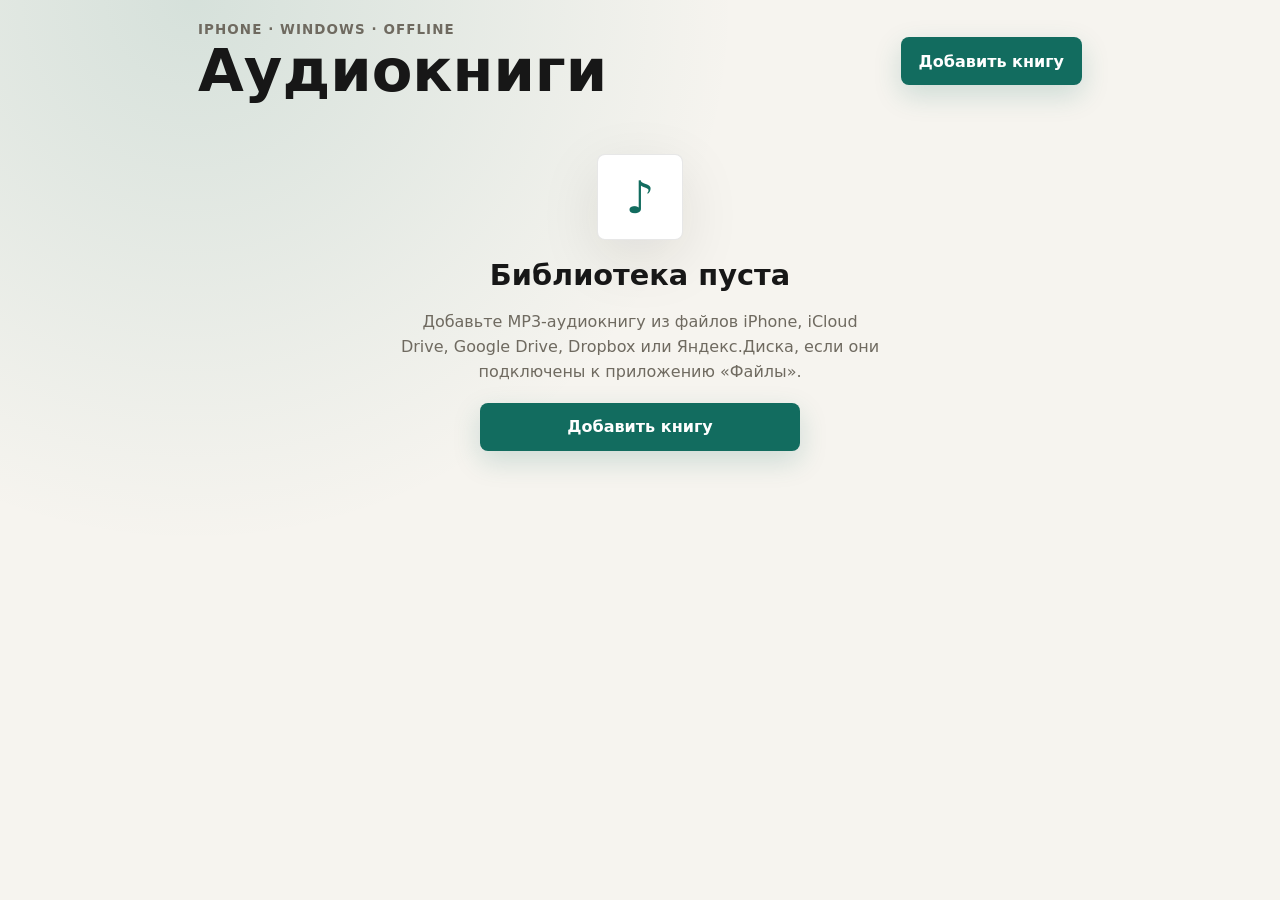
==== index.html @ 84b88ede "Add files via upload" ====
<!doctype html>
<html lang="ru">
<head>
  <meta charset="utf-8">
  <meta name="viewport" content="width=device-width, initial-scale=1, viewport-fit=cover">
  <meta name="theme-color" content="#111111">
  <meta name="apple-mobile-web-app-capable" content="yes">
  <meta name="apple-mobile-web-app-status-bar-style" content="black-translucent">
  <meta name="apple-mobile-web-app-title" content="AudioBook">
  <meta name="mobile-web-app-capable" content="yes">
  <title>Offline AudioBook</title>
  <link rel="manifest" href="manifest.webmanifest">
  <link rel="icon" href="icon.svg" type="image/svg+xml">
  <link rel="apple-touch-icon" href="icon.svg">
  <link rel="stylesheet" href="styles.css">
</head>
<body>
  <main class="shell">
    <section id="libraryView" class="view">
      <header class="topbar">
        <div>
          <p class="eyebrow">iPhone · Windows · Offline</p>
          <h1>Аудиокниги</h1>
        </div>
        <button id="importButton" class="primary-button">Добавить книгу</button>
        <input id="fileInput" class="visually-hidden" type="file" accept=".mp3,audio/mpeg">
      </header>

      <section id="installHint" class="install-hint hidden">
        <strong>Для удобства на iPhone</strong>
        <span>В Chrome нажмите «Поделиться» и выберите «Добавить на главный экран», если пункт доступен. Если нет, откройте эту же ссылку в Safari и добавьте оттуда.</span>
      </section>

      <section id="lastBookSection" class="last-book hidden" aria-label="Последняя книга"></section>

      <section id="emptyState" class="empty-state">
        <div class="empty-icon" aria-hidden="true">♪</div>
        <h2>Библиотека пуста</h2>
        <p>Добавьте MP3-аудиокнигу из файлов iPhone, iCloud Drive, Google Drive, Dropbox или Яндекс.Диска, если они подключены к приложению «Файлы».</p>
        <button id="emptyImportButton" class="primary-button wide">Добавить книгу</button>
      </section>

      <section id="bookList" class="book-list" aria-label="Список аудиокниг"></section>
    </section>

    <section id="playerView" class="view player hidden">
      <header class="player-topbar">
        <button id="backButton" class="ghost-button">← Назад</button>
      </header>

      <section class="player-art" aria-hidden="true">
        <div class="cover">♪</div>
      </section>

      <section class="player-main">
        <h2 id="playerTitle"></h2>

        <input id="progressSlider" class="slider" type="range" min="0" max="1" step="0.1" value="0" aria-label="Прогресс">
        <div class="time-row">
          <span id="currentTime">0:00</span>
          <span id="remainingTime">-0:00</span>
        </div>

        <div class="controls">
          <button id="skipBackButton" class="round-button" aria-label="Назад на 15 секунд">−15</button>
          <button id="playPauseButton" class="play-button" aria-label="Слушать">▶</button>
          <button id="skipForwardButton" class="round-button" aria-label="Вперёд на 30 секунд">+30</button>
        </div>

        <div class="speed-block">
          <p>Скорость</p>
          <div id="speedButtons" class="speed-buttons" aria-label="Скорость воспроизведения"></div>
        </div>
      </section>
    </section>
  </main>

  <div id="toast" class="toast hidden" role="status"></div>
  <audio id="audio" preload="metadata" playsinline></audio>
  <script src="app.js"></script>
</body>
</html>
---- styles.css ----
:root {
  color-scheme: light dark;
  --bg: #f6f4ef;
  --panel: rgba(255, 255, 255, 0.82);
  --panel-strong: #ffffff;
  --text: #171717;
  --muted: #6f6a60;
  --line: rgba(20, 20, 20, 0.1);
  --accent: #126c5f;
  --accent-contrast: #ffffff;
  --danger: #b42318;
  --shadow: 0 18px 60px rgba(29, 25, 18, 0.1);
}

@media (prefers-color-scheme: dark) {
  :root {
    --bg: #121210;
    --panel: rgba(34, 34, 31, 0.86);
    --panel-strong: #20201d;
    --text: #f4f1ea;
    --muted: #a9a398;
    --line: rgba(255, 255, 255, 0.11);
    --accent: #7fd6c7;
    --accent-contrast: #062621;
    --shadow: 0 18px 60px rgba(0, 0, 0, 0.34);
  }
}

* {
  box-sizing: border-box;
}

body {
  margin: 0;
  min-height: 100vh;
  min-height: 100dvh;
  background:
    radial-gradient(circle at 15% 0%, rgba(18, 108, 95, 0.14), transparent 34rem),
    var(--bg);
  color: var(--text);
  font-family: "Segoe UI", system-ui, -apple-system, BlinkMacSystemFont, sans-serif;
}

button,
input {
  font: inherit;
}

button {
  border: 0;
  cursor: pointer;
}

.shell {
  width: min(920px, 100%);
  margin: 0 auto;
  padding: max(22px, env(safe-area-inset-top)) 18px max(44px, env(safe-area-inset-bottom));
}

.view {
  animation: show 180ms ease;
}

.hidden {
  display: none !important;
}

.visually-hidden {
  position: absolute;
  width: 1px;
  height: 1px;
  overflow: hidden;
  clip: rect(0, 0, 0, 0);
}

.topbar,
.player-topbar {
  display: flex;
  align-items: center;
  justify-content: space-between;
  gap: 16px;
  margin-bottom: 24px;
}

.eyebrow {
  margin: 0 0 4px;
  color: var(--muted);
  font-size: 0.84rem;
  font-weight: 700;
  text-transform: uppercase;
  letter-spacing: 0.08em;
}

h1,
h2,
p {
  margin: 0;
}

h1 {
  font-size: clamp(2.1rem, 5vw, 3.7rem);
  line-height: 1;
}

.primary-button,
.ghost-button,
.danger-button {
  min-height: 48px;
  border-radius: 8px;
  padding: 0 18px;
  font-weight: 750;
}

.primary-button {
  background: var(--accent);
  color: var(--accent-contrast);
  box-shadow: 0 10px 28px rgba(18, 108, 95, 0.18);
}

.wide {
  width: 100%;
  max-width: 320px;
}

.ghost-button {
  background: var(--panel);
  color: var(--text);
  border: 1px solid var(--line);
}

.danger-button {
  background: transparent;
  color: var(--danger);
}

.empty-state {
  margin: 54px auto 0;
  width: min(480px, 100%);
  display: grid;
  gap: 18px;
  justify-items: center;
  text-align: center;
}

.install-hint {
  display: grid;
  gap: 6px;
  margin: 0 0 18px;
  padding: 14px 16px;
  background: var(--panel);
  border: 1px solid var(--line);
  border-radius: 8px;
  color: var(--text);
}

.install-hint strong {
  font-size: 0.96rem;
}

.install-hint span {
  color: var(--muted);
  line-height: 1.45;
}

.empty-icon,
.cover {
  display: grid;
  place-items: center;
  background: var(--panel-strong);
  border: 1px solid var(--line);
  box-shadow: var(--shadow);
}

.empty-icon {
  width: 86px;
  height: 86px;
  border-radius: 8px;
  font-size: 2.8rem;
  color: var(--accent);
}

.empty-state h2 {
  font-size: 1.8rem;
}

.empty-state p {
  color: var(--muted);
  line-height: 1.55;
}

.last-book,
.book-card {
  background: var(--panel);
  border: 1px solid var(--line);
  box-shadow: var(--shadow);
  border-radius: 8px;
}

.last-book {
  margin-bottom: 18px;
  padding: 18px;
}

.last-book button {
  width: 100%;
  background: transparent;
  color: inherit;
  text-align: left;
}

.section-label {
  margin-bottom: 10px;
  color: var(--muted);
  font-size: 0.93rem;
  font-weight: 750;
}

.book-list {
  display: grid;
  gap: 12px;
}

.book-card {
  display: grid;
  grid-template-columns: 1fr auto;
  gap: 12px;
  padding: 16px;
}

.book-card-main {
  min-width: 0;
  background: transparent;
  color: inherit;
  text-align: left;
}

.book-title {
  overflow: hidden;
  margin-bottom: 8px;
  font-size: 1.08rem;
  font-weight: 760;
  text-overflow: ellipsis;
  white-space: nowrap;
}

.book-meta,
.book-bottom {
  display: flex;
  flex-wrap: wrap;
  gap: 8px;
  color: var(--muted);
  font-size: 0.9rem;
}

.progress-track {
  height: 7px;
  overflow: hidden;
  margin: 12px 0 8px;
  border-radius: 999px;
  background: rgba(127, 127, 127, 0.18);
}

.progress-fill {
  height: 100%;
  width: 0%;
  border-radius: inherit;
  background: var(--accent);
  transition: width 180ms ease;
}

.player {
  min-height: calc(100vh - 72px);
  min-height: calc(100dvh - 72px);
}

.player-art {
  display: grid;
  place-items: center;
  margin: 28px 0 24px;
}

.cover {
  width: min(270px, 62vw);
  aspect-ratio: 1;
  border-radius: 8px;
  color: var(--accent);
  font-size: clamp(4rem, 13vw, 6rem);
}

.player-main {
  display: grid;
  gap: 22px;
}

.player-main h2 {
  font-size: clamp(1.8rem, 5vw, 3rem);
  line-height: 1.1;
  text-align: center;
}

.slider {
  width: 100%;
  accent-color: var(--accent);
}

.time-row {
  display: flex;
  justify-content: space-between;
  color: var(--muted);
  font-variant-numeric: tabular-nums;
}

.controls {
  display: flex;
  align-items: center;
  justify-content: center;
  gap: 18px;
}

.round-button,
.play-button {
  display: grid;
  place-items: center;
  border-radius: 999px;
  font-weight: 850;
}

.round-button {
  width: 74px;
  height: 74px;
  background: var(--panel);
  color: var(--text);
  border: 1px solid var(--line);
}

.play-button {
  width: 96px;
  height: 96px;
  background: var(--accent);
  color: var(--accent-contrast);
  font-size: 2.2rem;
  box-shadow: 0 16px 36px rgba(18, 108, 95, 0.22);
}

.speed-block {
  display: grid;
  gap: 10px;
}

.speed-block p {
  color: var(--muted);
  font-weight: 750;
}

.speed-buttons {
  display: grid;
  grid-template-columns: repeat(5, minmax(0, 1fr));
  gap: 8px;
}

.speed-button {
  min-height: 46px;
  border-radius: 8px;
  background: var(--panel);
  color: var(--text);
  border: 1px solid var(--line);
  font-weight: 780;
}

.speed-button.active {
  background: var(--accent);
  color: var(--accent-contrast);
}

.toast {
  position: fixed;
  left: 50%;
  bottom: 24px;
  width: min(520px, calc(100% - 32px));
  transform: translateX(-50%);
  padding: 14px 16px;
  border-radius: 8px;
  background: var(--panel-strong);
  border: 1px solid var(--line);
  box-shadow: var(--shadow);
  color: var(--text);
  text-align: center;
  font-weight: 650;
}

@media (max-width: 560px) {
  .topbar {
    align-items: flex-start;
    flex-direction: column;
  }

  .primary-button {
    width: 100%;
  }

  .speed-buttons {
    grid-template-columns: repeat(3, minmax(0, 1fr));
  }

  .round-button {
    width: 68px;
    height: 68px;
  }

  .play-button {
    width: 88px;
    height: 88px;
  }
}

@keyframes show {
  from {
    opacity: 0;
    transform: translateY(6px);
  }
  to {
    opacity: 1;
    transform: translateY(0);
  }
}
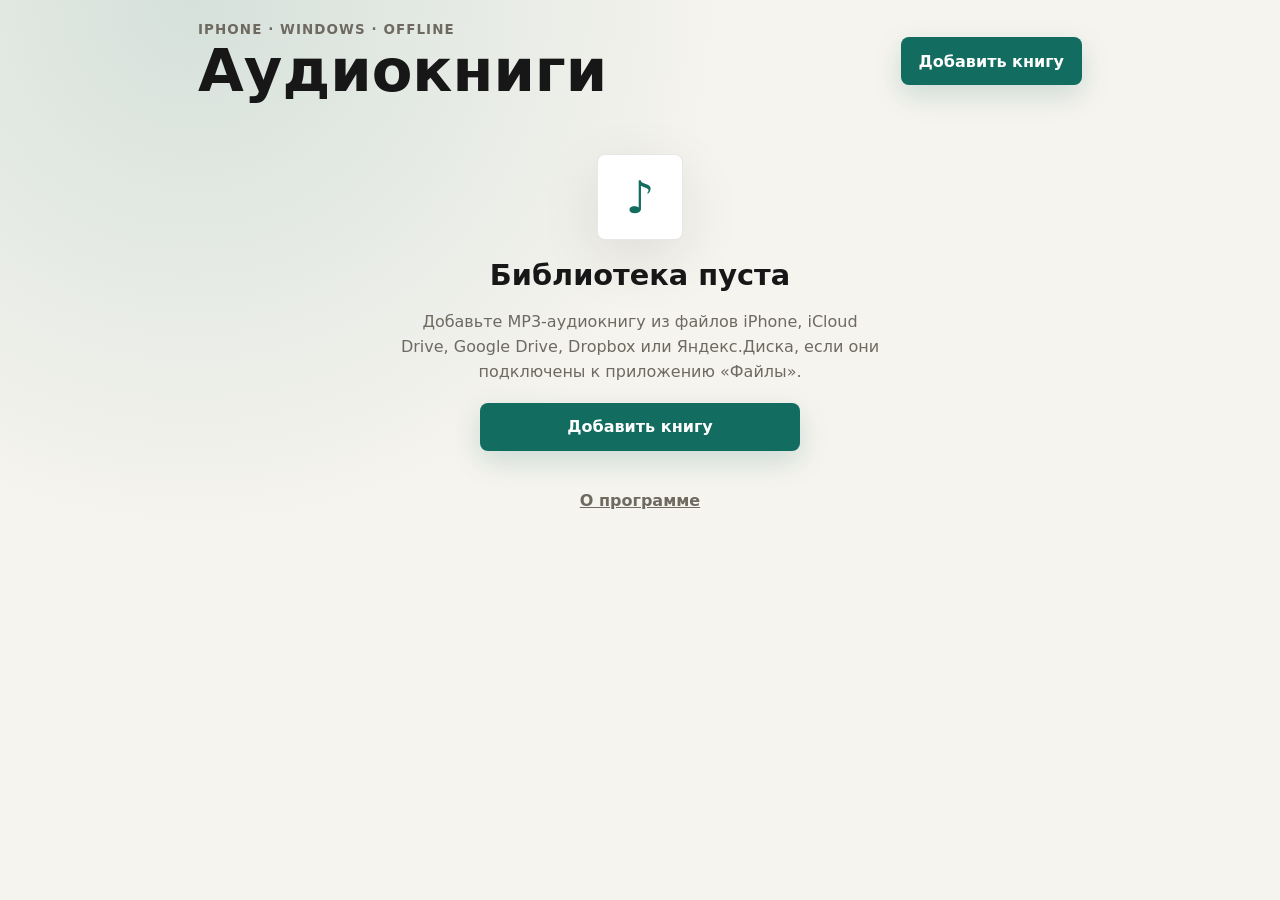
==== commit 3f1345b7: "Раздел «О программе», лицензия MIT, оговорка и QR для шеринга - кнопка «О программе» в библиотеке + " ====
--- a/index.html
+++ b/index.html
@@ -41,11 +41,16 @@
       </section>
 
       <section id="bookList" class="book-list" aria-label="Список аудиокниг"></section>
+
+      <footer class="app-footer">
+        <button id="aboutButton" type="button" class="link-button">О программе</button>
+      </footer>
     </section>
 
     <section id="playerView" class="view player hidden">
       <header class="player-topbar">
         <button id="backButton" class="ghost-button">← Назад</button>
+        <button id="reportButton" class="ghost-button">Отчёт</button>
       </header>
 
       <section class="player-art" aria-hidden="true">
@@ -71,11 +76,59 @@
           <p>Скорость</p>
           <div id="speedButtons" class="speed-buttons" aria-label="Скорость воспроизведения"></div>
         </div>
+
+        <div class="bookmark-block">
+          <div class="bookmark-head">
+            <p>Закладки</p>
+            <button id="addBookmarkButton" type="button" class="ghost-button">+ Закладка</button>
+          </div>
+          <div id="bookmarkList" class="bookmark-list" aria-label="Список закладок"></div>
+        </div>
       </section>
     </section>
   </main>
 
   <div id="toast" class="toast hidden" role="status"></div>
+
+  <dialog id="bookmarkDialog" class="modal">
+    <div class="modal-card">
+      <h3 id="bookmarkDialogTitle">Комментарий к закладке</h3>
+      <p id="bookmarkDialogTime" class="modal-time"></p>
+      <textarea id="bookmarkNoteInput" class="modal-textarea" rows="4" placeholder="Введите комментарий (необязательно)"></textarea>
+      <div class="modal-actions">
+        <button type="button" id="bookmarkCancel" class="ghost-button">Отмена</button>
+        <button type="button" id="bookmarkSave" class="primary-button">Сохранить</button>
+      </div>
+    </div>
+  </dialog>
+
+  <dialog id="reportDialog" class="modal modal-wide">
+    <div class="modal-card">
+      <h3>Отчёт о прослушивании</h3>
+      <div id="reportBody" class="report-body"></div>
+      <div class="modal-actions">
+        <button type="button" id="reportClose" class="ghost-button">Закрыть</button>
+        <button type="button" id="reportExport" class="ghost-button">Экспорт в текст</button>
+        <button type="button" id="reportSave" class="primary-button">Сохранить картинку</button>
+      </div>
+    </div>
+  </dialog>
+
+  <dialog id="aboutDialog" class="modal">
+    <div class="modal-card about-card">
+      <h3>О программе</h3>
+      <p class="about-version">Offline AudioBook · версия 1.0</p>
+      <p>Офлайн-плеер MP3-аудиокниг. Все данные хранятся только на вашем устройстве — ничего не отправляется на сервер, нет рекламы и отслеживания.</p>
+      <p class="about-warn"><strong>Это не резервное хранилище.</strong> iOS может удалить данные сайта при нехватке памяти — храните оригиналы MP3-файлов у себя.</p>
+      <p class="about-warn">Загружайте только файлы, которыми владеете на законных основаниях. Автор не несёт ответственности за добавляемый пользователями контент и за возможную потерю данных. Программа предоставляется «как есть», без гарантий.</p>
+      <p>Сделал Андрей Кузнецов</p>
+      <p>Обратная связь: <a href="https://t.me/AndreyKuznetsov1" target="_blank" rel="noopener">Telegram @AndreyKuznetsov1</a></p>
+      <div class="modal-actions">
+        <button type="button" id="aboutClose" class="primary-button">Закрыть</button>
+      </div>
+    </div>
+  </dialog>
+
   <audio id="audio" preload="metadata" playsinline></audio>
   <script src="app.js"></script>
 </body>
--- a/styles.css
+++ b/styles.css
@@ -372,6 +372,260 @@
   color: var(--accent-contrast);
 }
 
+.bookmark-block {
+  display: grid;
+  gap: 10px;
+}
+
+.bookmark-head {
+  display: flex;
+  align-items: center;
+  justify-content: space-between;
+  gap: 12px;
+}
+
+.bookmark-head p {
+  color: var(--muted);
+  font-weight: 750;
+}
+
+.bookmark-head .ghost-button {
+  min-height: 40px;
+  padding: 0 14px;
+}
+
+.bookmark-list {
+  display: grid;
+  gap: 8px;
+}
+
+.bookmark-empty {
+  color: var(--muted);
+  font-size: 0.92rem;
+}
+
+.bookmark-item {
+  display: grid;
+  grid-template-columns: 1fr auto auto;
+  align-items: center;
+  gap: 6px;
+  padding: 8px 10px;
+  background: var(--panel);
+  border: 1px solid var(--line);
+  border-radius: 8px;
+}
+
+.bookmark-jump {
+  min-width: 0;
+  display: grid;
+  gap: 2px;
+  background: transparent;
+  color: inherit;
+  text-align: left;
+}
+
+.bookmark-time {
+  color: var(--accent);
+  font-weight: 780;
+  font-variant-numeric: tabular-nums;
+}
+
+.bookmark-note {
+  overflow: hidden;
+  color: var(--muted);
+  font-size: 0.92rem;
+  text-overflow: ellipsis;
+  white-space: nowrap;
+}
+
+.bookmark-action {
+  width: 38px;
+  height: 38px;
+  display: grid;
+  place-items: center;
+  border-radius: 8px;
+  background: transparent;
+  color: var(--muted);
+  border: 1px solid var(--line);
+  font-size: 1rem;
+}
+
+.book-bookmarks {
+  color: var(--accent);
+  font-weight: 700;
+}
+
+.modal {
+  width: min(440px, calc(100% - 32px));
+  padding: 0;
+  border: 1px solid var(--line);
+  border-radius: 12px;
+  background: var(--panel-strong);
+  color: var(--text);
+  box-shadow: var(--shadow);
+}
+
+.modal::backdrop {
+  background: rgba(0, 0, 0, 0.45);
+}
+
+.modal-card {
+  display: grid;
+  gap: 14px;
+  padding: 20px;
+}
+
+.modal-card h3 {
+  margin: 0;
+  font-size: 1.25rem;
+}
+
+.modal-time {
+  color: var(--muted);
+  font-variant-numeric: tabular-nums;
+}
+
+.modal-textarea {
+  width: 100%;
+  min-height: 96px;
+  padding: 12px;
+  border-radius: 8px;
+  border: 1px solid var(--line);
+  background: var(--bg);
+  color: var(--text);
+  resize: vertical;
+  line-height: 1.45;
+}
+
+.modal-actions {
+  display: flex;
+  justify-content: flex-end;
+  gap: 10px;
+}
+
+.modal-wide {
+  width: min(560px, calc(100% - 32px));
+}
+
+.app-footer {
+  margin-top: 28px;
+  text-align: center;
+}
+
+.link-button {
+  min-height: 44px;
+  padding: 0 12px;
+  background: transparent;
+  color: var(--muted);
+  text-decoration: underline;
+  font-weight: 650;
+}
+
+.about-card p {
+  line-height: 1.5;
+}
+
+.about-version {
+  color: var(--muted);
+  font-weight: 700;
+}
+
+.about-warn {
+  color: var(--muted);
+}
+
+.about-card a {
+  color: var(--accent);
+  font-weight: 700;
+}
+
+.report-body {
+  max-height: 60vh;
+  overflow-y: auto;
+  display: grid;
+  gap: 16px;
+}
+
+.report-title {
+  font-size: 1.3rem;
+  font-weight: 760;
+  line-height: 1.25;
+}
+
+.report-stats {
+  display: grid;
+  gap: 8px;
+  margin: 0;
+}
+
+.report-stats > div {
+  display: flex;
+  justify-content: space-between;
+  gap: 12px;
+}
+
+.report-stats dt {
+  color: var(--muted);
+}
+
+.report-stats dd {
+  margin: 0;
+  font-weight: 700;
+  text-align: right;
+  font-variant-numeric: tabular-nums;
+}
+
+.report-sub {
+  color: var(--accent);
+  font-weight: 750;
+}
+
+.report-list {
+  list-style: none;
+  margin: 0;
+  padding: 0;
+  display: grid;
+  gap: 8px;
+}
+
+.report-session {
+  display: flex;
+  align-items: center;
+  justify-content: space-between;
+  gap: 12px;
+  padding: 8px 10px;
+  background: var(--panel);
+  border: 1px solid var(--line);
+  border-radius: 8px;
+}
+
+.report-session-main {
+  display: grid;
+  gap: 2px;
+  min-width: 0;
+}
+
+.report-session-time {
+  font-weight: 700;
+  font-variant-numeric: tabular-nums;
+}
+
+.report-session-pos {
+  color: var(--muted);
+  font-size: 0.85rem;
+  font-variant-numeric: tabular-nums;
+}
+
+.report-session-dur {
+  color: var(--accent);
+  font-weight: 700;
+  white-space: nowrap;
+}
+
+.report-empty {
+  color: var(--muted);
+}
+
 .toast {
   position: fixed;
   left: 50%;
